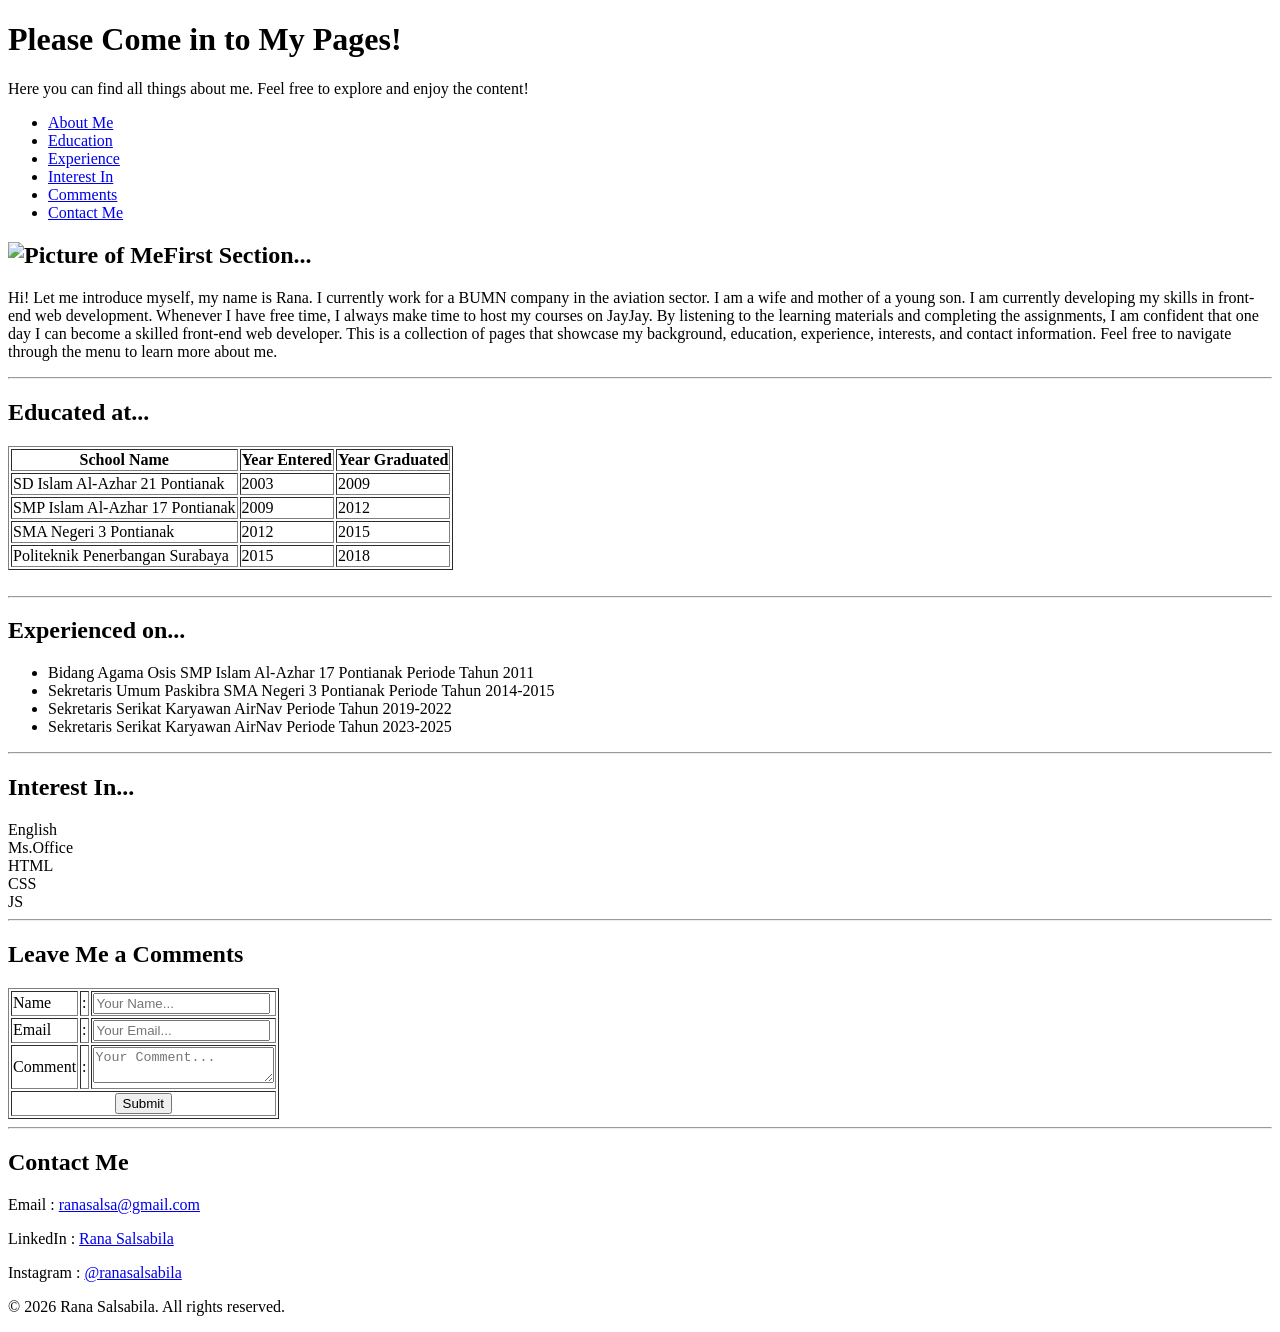
==== index.html @ ed2365dd "tambah html" ====
<!DOCTYPE html>
<html lang="en">
<head>
    <meta charset="UTF-8">
    <meta name="viewport" content="width=device-width, initial-scale=1.0">
    <title>My Pages with Flexbox</title>
    <link rel="stylesheet" href="CSS/styles.css">
</head>
<body>
    <header>
        <h1>Please Come in to My Pages!</h1>
        <p>Here you can find all things about me. Feel free to explore and enjoy the content!</p>
    </header>
    <navbar class="navbar">
        <ul id="nav-menu">
            <li><a href="#About">About Me</a></li>
            <li><a href="#Education">Education</a></li>
            <li><a href="#Experience">Experience</a></li>
            <li><a href="#Interest">Interest In</a></li>
            <li><a href="#Comments">Comments</a></li>
            <li><a href="#Contact">Contact Me</a></li>
        </ul>
    </navbar>
    <main>
        <section id="About">
            <h2><img src="image/rana.jpeg" alt="Picture of Me">First Section...</h2>
            <p class="about">Hi! Let me introduce myself, my name is Rana. I currently work for a BUMN company in the aviation sector. I am a wife and mother of a young son. I am currently developing my skills in front-end web development.
                Whenever I have free time, I always make time to host my courses on JayJay. By listening to the learning materials and completing the assignments, I am confident that one day I can become a skilled front-end web developer.
                This is a collection of pages that showcase my background, education, experience, interests, and contact information. Feel free to navigate through the menu to learn more about me.</p>
        </section>
    <hr>
        <section id="Education" alt="Education">
            <h2>Educated at...</h2>
            <table border="1" class="table-1">
                <th>School Name</th>
                <th>Year Entered</th>
                <th>Year Graduated</th>
                <tr>
                    <td>SD Islam Al-Azhar 21 Pontianak</td>
                    <td>2003</td>
                    <td>2009</td>
                </tr>
                <tr>
                    <td>SMP Islam Al-Azhar 17 Pontianak</td>
                    <td>2009</td>
                    <td>2012</td>
                </tr>
                <tr>
                    <td>SMA Negeri 3 Pontianak</td>
                    <td>2012</td>      
                    <td>2015</td>
                </tr>
                <tr>
                    <td>Politeknik Penerbangan Surabaya</td>
                    <td>2015</td>
                    <td>2018</td>
                </tr>       
            </table>
        </section>
    </br>
    <hr>
        <section id="Experience" alt="Experience">
            <h2>Experienced on...</h2>
            <ul>
                <li>Bidang Agama Osis SMP Islam Al-Azhar 17 Pontianak Periode Tahun 2011</li>
                <li>Sekretaris Umum Paskibra SMA Negeri 3 Pontianak Periode Tahun 2014-2015</li>
                <li>Sekretaris Serikat Karyawan AirNav Periode Tahun 2019-2022</li>
                <li>Sekretaris Serikat Karyawan AirNav Periode Tahun 2023-2025</li>
            </ul>
        </section>
    <hr>
        <section id="Interest" alt="Interest">
            <h2>Interest In...</h2>
            <div class="pie-chart">
                <div class="label l1"><span>English</span></div>
                <div class="label l2"><span>Ms.Office</span></div>
                <div class="label l3"><span>HTML</span></div>
                <div class="label l4"><span>CSS</span></div>
                <div class="label l5"><span>JS</span></div>
            </div>
        </section>
    <hr>
        <section id="Comments" alt="Comments">
            <h2>Leave Me a Comments</h2>
            <div class="message-wrapper">
                <form id="formComment">
                <table border="1" class="table-2">
                    <tbody>
                        <tr>
                            <td>Name</td>
                            <td>:</td>
                            <td><input type="text" id="name" placeholder="Your Name..." required></td>
                        </tr>
                        <tr>
                            <td>Email</td>
                            <td>:</td>
                            <td><input type="email" id="email" placeholder="Your Email..." required></td>
                        </tr>
                        <tr>
                            <td>Comment</td>
                            <td>:</td>
                            <td><textarea id="comment" placeholder="Your Comment..." required></textarea></td>
                        </tr>
                        <tr>
                            <td colspan="3" style="text-align: center;">
                                <button type="submit" id="submit-btn">Submit</button>
                            </td>
                        </tr>
                    </tbody>
                </table>
                </form>
            <div id="outputMessage" class="output-container"></div>
            </div>
        </section>
    <hr>
        <section id="Contact" alt="Contact Me">
            <h2>Contact Me</h2>
                <div>
                    <p>Email : <a href="mailto:ranasalsa@gmail.com">ranasalsa@gmail.com</a></p>
                    <p>LinkedIn : <a href="https://www.linkedin.com/in/ranasalsabila/">Rana Salsabila</a></p>
                </div>
                    <p>Instagram : <a href="https://www.instagram.com/ranasalsabila/">@ranasalsabila</a>
        </section>
    </main>
    <footer class="footer">
        <p>&copy; 2026 Rana Salsabila. All rights reserved.</p>
    </footer>
<script src="JS/script.js"></script>
</body>
</html>
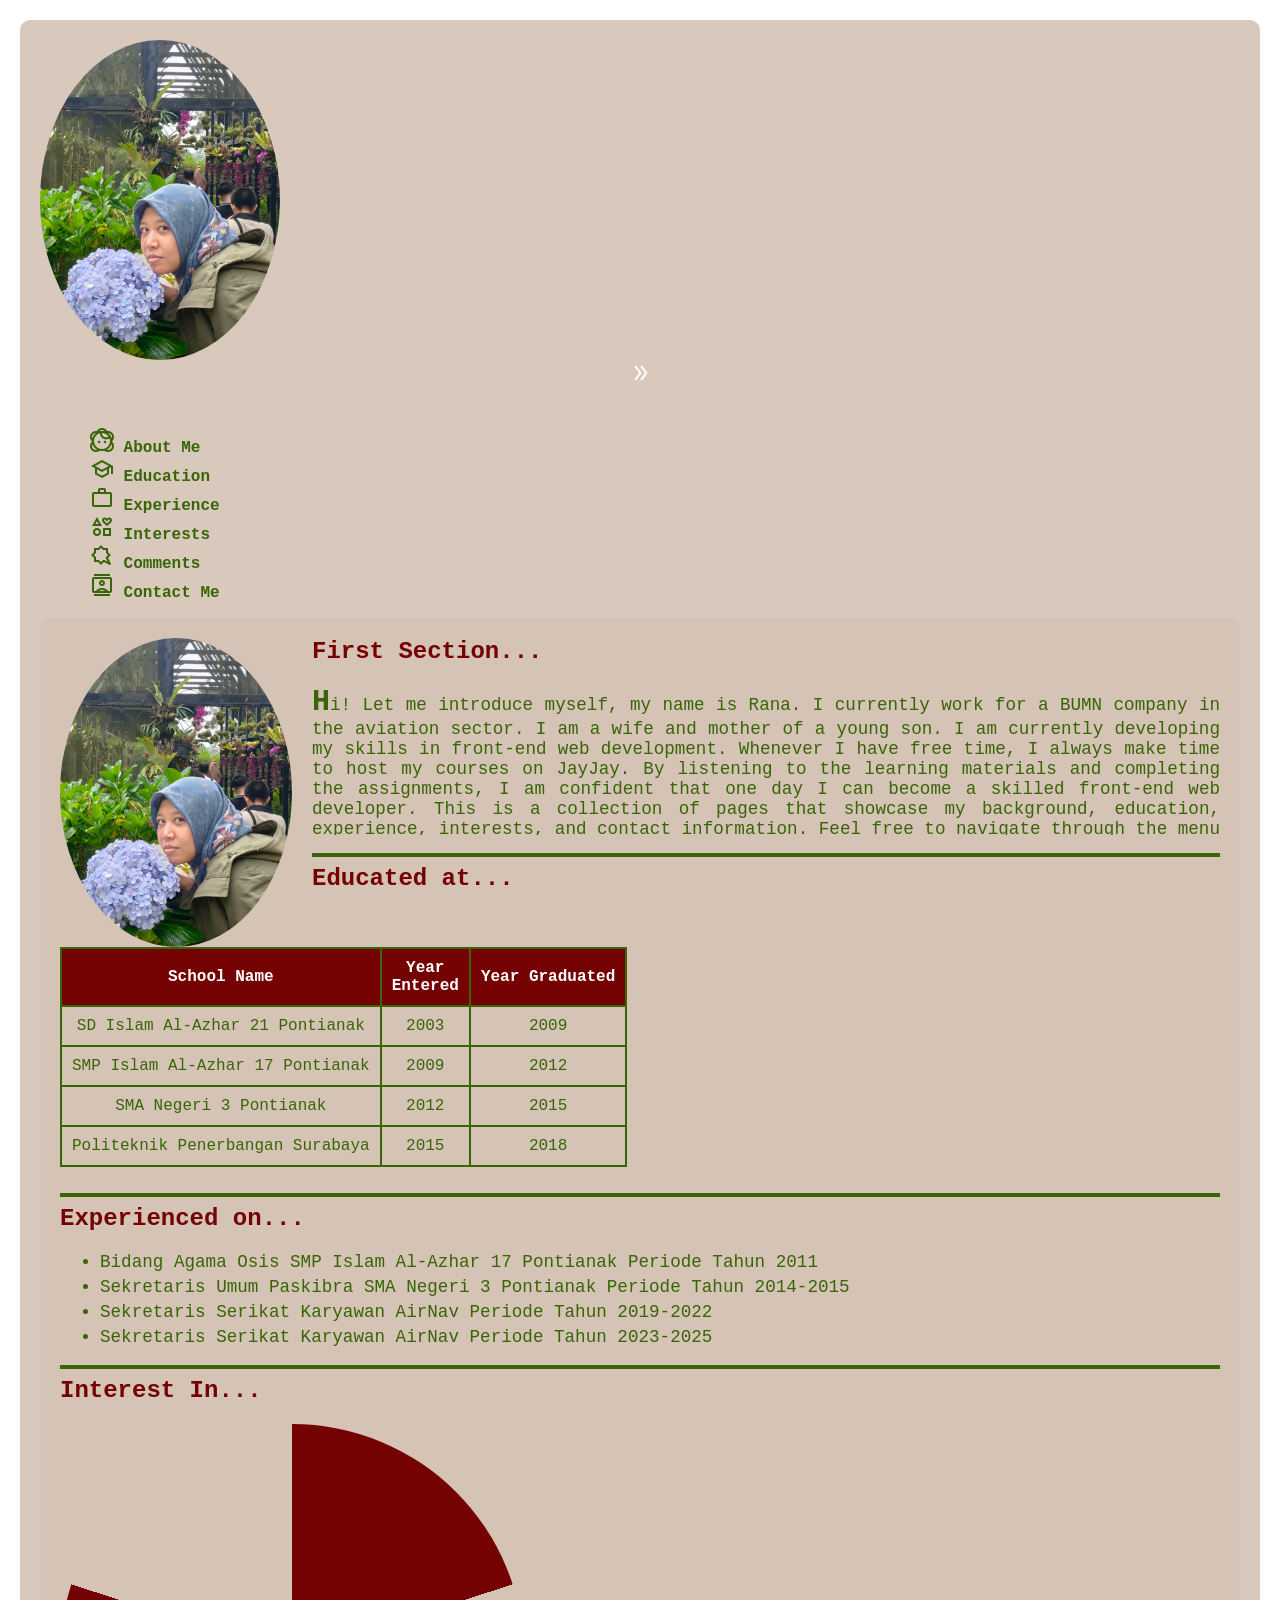
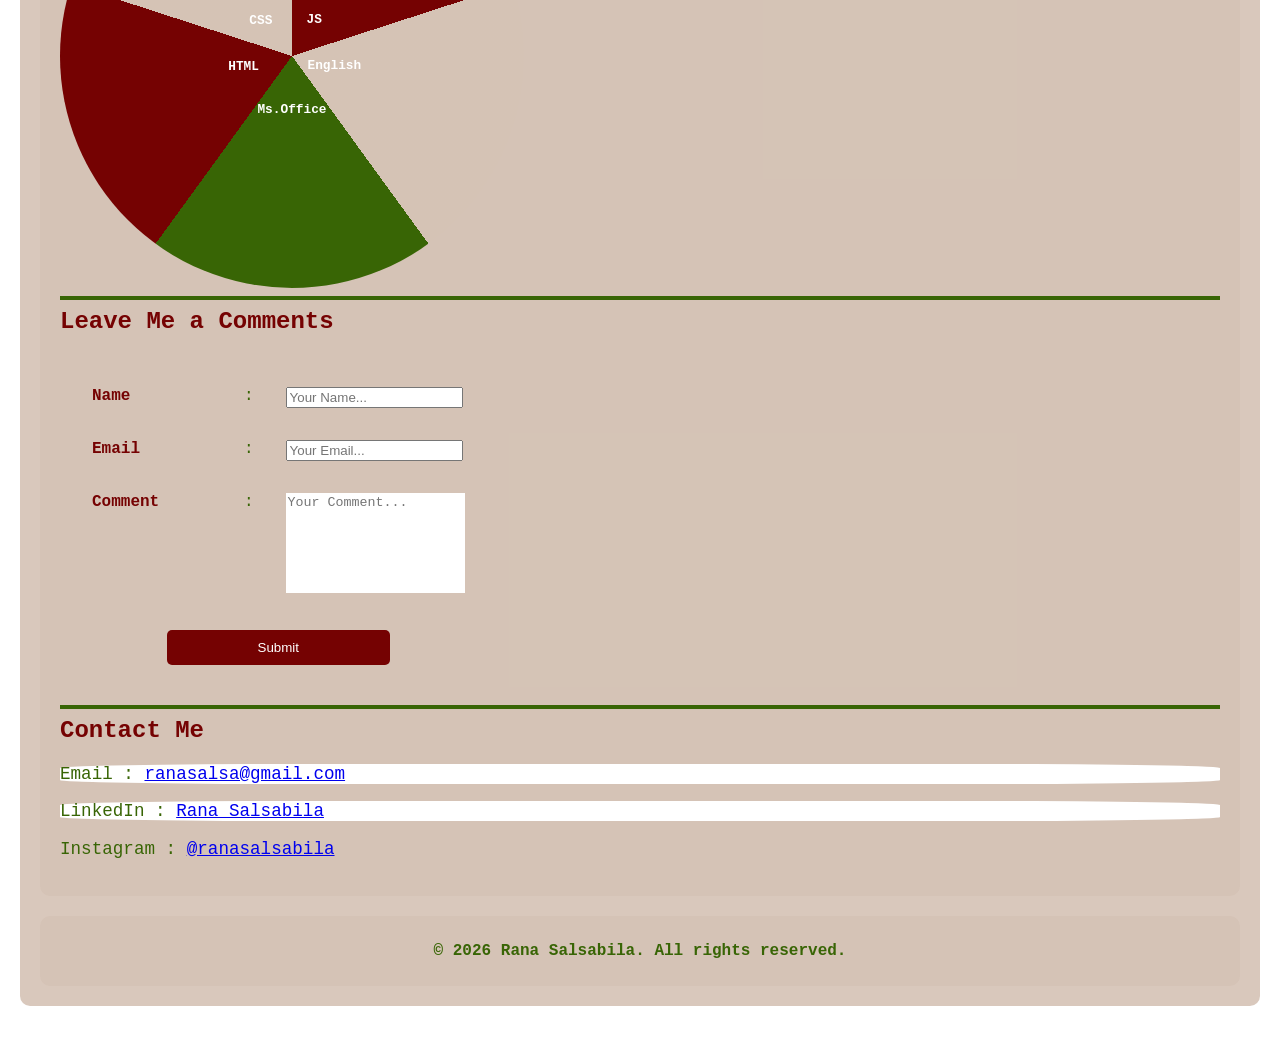
==== commit 66d67cbf: "edit foto dan css" ====
--- a/index.html
+++ b/index.html
@@ -5,20 +5,56 @@
     <meta name="viewport" content="width=device-width, initial-scale=1.0">
     <title>My Pages with Flexbox</title>
     <link rel="stylesheet" href="CSS/styles.css">
+    <link rel="stylesheet" href="https://fonts.googleapis.com/css2?family=Material+Symbols+Outlined:opsz,wght,FILL,GRAD@20..48,100..700,0..1,-50..200" />
 </head>
 <body>
-    <header>
-        <h1>Please Come in to My Pages!</h1>
-        <p>Here you can find all things about me. Feel free to explore and enjoy the content!</p>
-    </header>
-    <navbar class="navbar">
-        <ul id="nav-menu">
-            <li><a href="#About">About Me</a></li>
-            <li><a href="#Education">Education</a></li>
-            <li><a href="#Experience">Experience</a></li>
-            <li><a href="#Interest">Interest In</a></li>
-            <li><a href="#Comments">Comments</a></li>
-            <li><a href="#Contact">Contact Me</a></li>
+    <aside class="sidebar">
+        <header class="sidebar-header">
+            <a href="#" class="header-logo">
+                <img src="image/rana.jpeg" alt="MyPages">
+            </a>
+            <button class="toggler">
+                <span class="material-symbols-outlined">double_arrow</span>
+            </button>
+        </header>
+    <navbar class="sidebar-nav">
+        <ul id="nav-list">
+            <li class="nav-item">
+                <a href="#" class="nav-link">
+                    <span class="material-symbols-outlined">face_2</span>
+                    <span class="nav-label">About Me</span>
+                </a>
+            </li>
+            <li class="nav-item">
+                <a href="#" class="nav-link">
+                    <span class="material-symbols-outlined">school</span>
+                    <span class="nav-label">Education</span>
+                </a>
+            </li>
+            <li class="nav-item">
+                <a href="#" class="nav-link">
+                    <span class="material-symbols-outlined">work</span>
+                    <span class="nav-label">Experience</span>
+                </a>
+            </li>
+            <li class="nav-item">
+                <a href="#" class="nav-link">
+                    <span class="material-symbols-outlined">interests</span>
+                    <span class="nav-label">Interests</span>
+                </a>
+            </li>
+            <li class="nav-item">
+                <a href="#" class="nav-link">
+                    <span class="material-symbols-outlined">comic_bubble</span>
+                    <span class="nav-label">Comments</span>
+                </a>
+            </li>
+            <li class="nav-item">
+                <a href="#" class="nav-link">
+                    <span class="material-symbols-outlined">contacts</span>
+                    <span class="nav-label">Contact Me</span>
+                </a>
+            </li>
         </ul>
     </navbar>
     <main>
--- a/CSS/styles.css
+++ b/CSS/styles.css
@@ -0,0 +1,302 @@
+html {
+    scroll-behavior: smooth;
+}
+:root {
+    --red: #750202;
+    --brown: #d5c3b5e7;
+    --green: #386505;
+}
+* {
+    box-sizing: border-box;
+}
+body {
+    font-family: 'Courier New', Courier, monospace;
+    background-image: url(https://img.freepik.com/free-vector/beige-leafy-watercolor-background-vector_53876-136491.jpg?semt=ais_user_personalization&w=740&q=80);
+    background-size: cover;
+    background-attachment: fixed;
+    background-position: center;
+    margin: 0;
+    padding: 20px;
+}
+@keyframes fadeInUp {
+    from {
+        opacity: 0;
+        transform: translateY(20px);
+    }
+    to {
+        opacity: 1;
+        transform: translateY(0);
+    }
+}
+/*header {
+    text-align: center;
+    padding: 20px;
+    background-color: var(--brown);
+    border-radius: 10px;
+    animation-name: fadeInUp;
+    animation-duration: 2s;
+    animation-timing-function: ease-out;
+    animation-fill-mode: forwards;
+}
+header h1 {
+    color: var(--red);
+    margin: 0;
+}
+header p {
+    color: var(--green);
+    font-size: 1.2em;
+    font-weight: bold;
+}
+.navbar {
+    background-color: var(--brown);
+    padding: 10px 0;
+    border-radius: 100%;
+    margin-bottom: 20px;
+}*/
+.sidebar {
+    background-color: var(--brown);
+    padding: 20px;
+    border-radius: 10px;
+    margin-bottom: 20px;
+}
+.sidebar-header {
+    color: white;
+    text-align: center;
+    margin-bottom: 20px;
+}
+.header-logo {
+    display: flex;
+    align-items: left;
+    justify-content: left;
+}
+.toggler {
+    background: none;
+    border: none;
+    color: white;
+    font-size: 24px;
+    cursor: pointer;
+    margin-left: auto;
+}
+.sidebar-nav {
+    list-style-type: none;
+    padding: 0;
+    display: flex;
+    flex-direction: column;
+    flex-wrap: wrap;
+    justify-content: left;
+    gap: 20px;
+}
+.nav-item {
+    display: block;
+}
+.nav-item a {
+    text-decoration: none;
+    color: var(--green);
+    text-align: center;
+    font-weight: bold;
+    padding: 5px 10px;
+    border-radius: 5px;
+}
+.nav-item a:hover {
+    background-color: var(--red);
+    color: white;
+}
+img {
+    width: 20%;
+    height: auto;
+    border-radius: 50%;
+    margin-right: 20px;
+    float: left;
+}
+main {
+    background-color: var(--brown);
+    padding: 20px;
+    border-radius: 10px;
+}
+main h2 {
+    color: var(--red);
+    margin-top: 0;
+}
+main p {
+    color: var(--green);
+    font-size: 1.1em;
+    font-weight: lighter;
+}
+.about::first-letter {
+    font-size: 30px;
+    font-weight: bold;
+}
+.about {
+    text-align: justify;
+    overflow: scroll;
+    height: 150px;
+    width: auto;
+}
+.table-1 {
+    width: 100%;
+    border-collapse: collapse;
+    margin-top: 10px;
+    position: relative;
+    display: block;
+    overflow-x: auto;
+}
+.table-1 {
+    border: none;
+    border-width: 1px;
+}
+.table-1 th, .table-1 td {
+    border: 2px solid var(--green);
+    padding: 10px;
+    text-align: center;
+}
+.table-1 th {
+    background-color: var(--red);
+    color: white;
+}
+td {
+    color: var(--green);
+}
+main ul {
+    color: var(--green);
+    font-size: 1.1em;
+    margin-top: 10px;
+}
+main ul li {
+    margin-bottom: 5px;
+}
+div>p {
+    background-color: white;
+    color: var(--green);
+    border-radius: 20%;
+}
+@keyframes rotate {
+    from {transform: rotate(0deg);}
+    to {transform: rotate(360deg);}
+}
+.pie-chart {
+    position: relative;
+    height: 20%;
+    width: 40%;
+    border-radius: 50%;
+    aspect-ratio: 1 / 1;
+    animation-name: rotate;
+    animation-duration: 15s;
+    animation-iteration-count: infinite;
+    background-image: conic-gradient(
+        var(--red) 0deg 72deg,
+        var(--brown) 72deg 144deg,
+        var(--green) 144deg 216deg,
+        var(--red) 216deg 288deg,
+        var(--brown) 288deg 360deg
+    );
+}
+.label {
+    position: absolute;
+    top: 50%;
+    left: 50%;
+    color: white;
+    transform-origin: center;
+}
+.label span {
+    display: inline-block;
+    transform: translate(-50%, -50%);
+    font-size: 80%;
+    font-weight: bold;
+}
+.l1 {transform: rotate(10deg) translate(80%) rotate(-10deg);}
+.l2 {transform: rotate(90deg) translate(75%) rotate(-90deg);}
+.l3 {transform: rotate(170deg) translate(160%) rotate(-170deg);}
+.l4 {transform: rotate(230deg) translate(210%) rotate(-230deg);}
+.l5 {transform: rotate(300deg) translate(290%) rotate(-300deg);}
+.message-wrapper {
+    display: flex;
+    gap: 30px;
+    align-items: flex-start;
+    flex-direction: column;
+}
+.table-2, .table-2 td, .table-2 textarea, .table-2 tr {
+    border: none;
+    width: 100%;
+}
+.table-2, .table-2 td {
+    padding: 15px;
+    vertical-align: top;
+}
+.table-2 td:first-child {
+    width: 150px;
+    font-weight: bold;
+    color: var(--red);
+    text-align: left;
+}
+td:nth-child(2) {
+    color: var(--green);
+    text-align: center;
+    width: 20px;
+}
+.table-2 td:last-child {
+    width: auto;
+    text-align: left;
+}
+.table-2 textarea {
+    width: 100%;
+    height: 100px;
+    resize: none;
+}
+#submit-btn {
+    background-color: var(--red);
+    color: white;
+    border: none;
+    width: 60%;
+    padding: 10px 20px;
+    border-radius: 5px;
+    cursor: pointer;
+}
+.output-container {
+    width: 100%;
+    padding: 15px;
+    border: 1px solid white;
+    border-radius: 8px;
+    display: none; 
+    background-color: white;
+}
+#outputMessage {
+    display: none;
+}
+.footer {
+    background-color: var(--brown);
+    color: var(--green);
+    font-weight: bold;
+    text-align: center;
+    padding: 10px;
+    border-radius: 10px;
+    margin-top: 20px;
+}
+
+.col-1 {width: 8.33%;}
+.col-2 {width: 16.66%;}
+.col-3 {width: 25%;}
+.col-4 {width: 33.33%;}
+.col-5 {width: 41.66%;}
+.col-6 {width: 50%;}
+.col-7 {width: 58.33%;}
+.col-8 {width: 66.66%;}
+.col-9 {width: 75%;}
+.col-10 {width: 83.33%;}
+.col-11 {width: 91.66%;}
+.col-12 {width: 100%;}
+@media only screen and (max-width: 768px) {
+    [class*="col-"] {
+        width: 100%;}
+        .table-2, .table-2 td, .table-2 textarea, .table-2 tr {
+            display: block;
+            width: 100%;
+        }
+        .table-2 td:nth-child(2) {
+            display: none;
+        }
+    }
+hr {
+    color: var(--green);
+    border-width: 2px;
+    border-style: solid;
+}
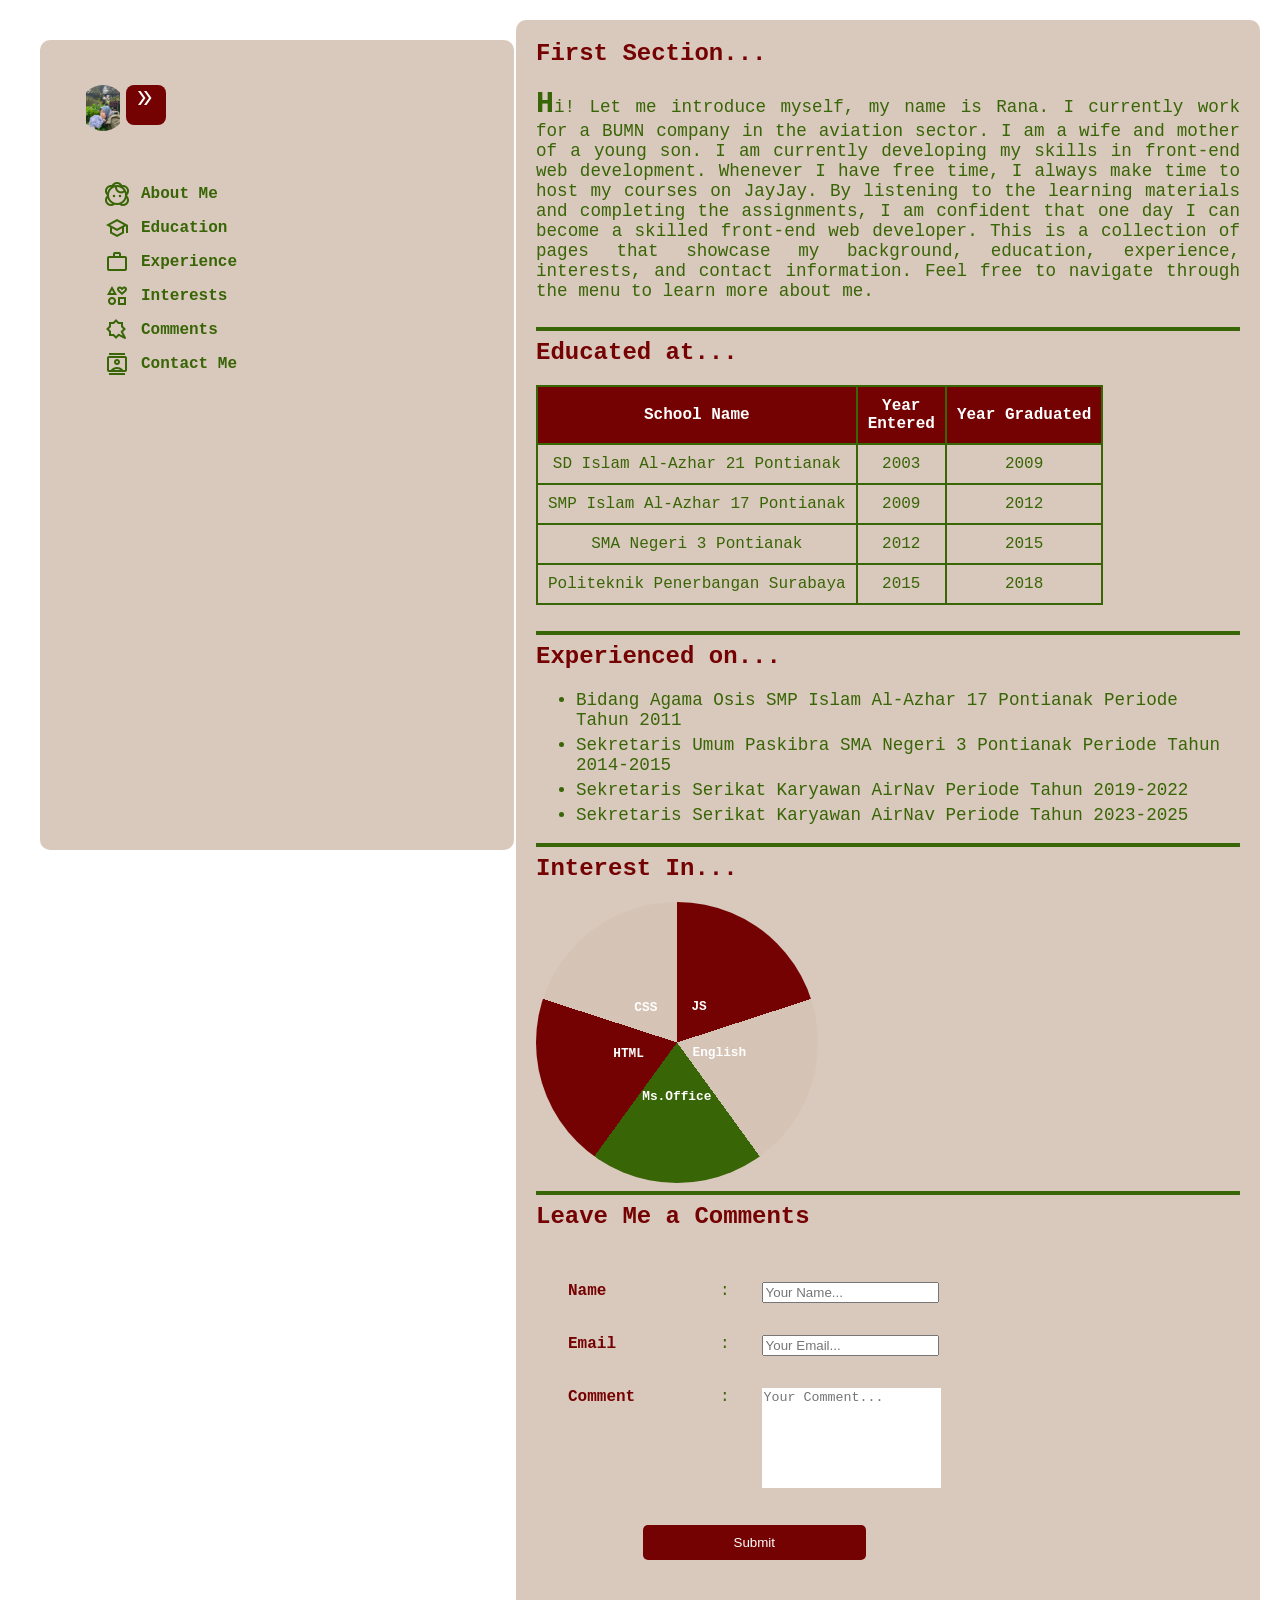
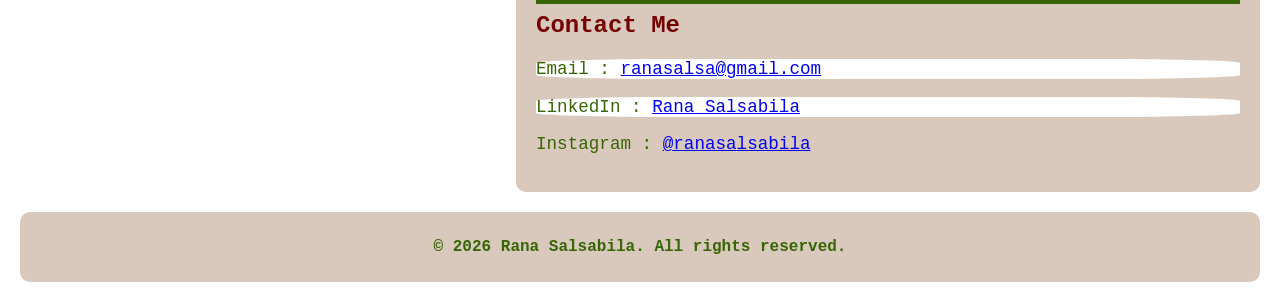
==== commit f6614628: "otak atik sidebar" ====
--- a/index.html
+++ b/index.html
@@ -8,7 +8,8 @@
     <link rel="stylesheet" href="https://fonts.googleapis.com/css2?family=Material+Symbols+Outlined:opsz,wght,FILL,GRAD@20..48,100..700,0..1,-50..200" />
 </head>
 <body>
-    <aside class="sidebar">
+    <div class="container">
+        <aside class="sidebar">
         <header class="sidebar-header">
             <a href="#" class="header-logo">
                 <img src="image/rana.jpeg" alt="MyPages">
@@ -17,55 +18,56 @@
                 <span class="material-symbols-outlined">double_arrow</span>
             </button>
         </header>
-    <navbar class="sidebar-nav">
+    <nav class="sidebar-nav">
         <ul id="nav-list">
             <li class="nav-item">
-                <a href="#" class="nav-link">
+                <a href="#About" class="nav-link">
                     <span class="material-symbols-outlined">face_2</span>
                     <span class="nav-label">About Me</span>
                 </a>
             </li>
             <li class="nav-item">
-                <a href="#" class="nav-link">
+                <a href="#Education" class="nav-link">
                     <span class="material-symbols-outlined">school</span>
                     <span class="nav-label">Education</span>
                 </a>
             </li>
             <li class="nav-item">
-                <a href="#" class="nav-link">
+                <a href="#Experience" class="nav-link">
                     <span class="material-symbols-outlined">work</span>
                     <span class="nav-label">Experience</span>
                 </a>
             </li>
             <li class="nav-item">
-                <a href="#" class="nav-link">
+                <a href="#Interests" class="nav-link">
                     <span class="material-symbols-outlined">interests</span>
                     <span class="nav-label">Interests</span>
                 </a>
             </li>
             <li class="nav-item">
-                <a href="#" class="nav-link">
+                <a href="#Comments" class="nav-link">
                     <span class="material-symbols-outlined">comic_bubble</span>
                     <span class="nav-label">Comments</span>
                 </a>
             </li>
             <li class="nav-item">
-                <a href="#" class="nav-link">
+                <a href="#Contact" class="nav-link">
                     <span class="material-symbols-outlined">contacts</span>
                     <span class="nav-label">Contact Me</span>
                 </a>
             </li>
         </ul>
-    </navbar>
+    </nav>
+    </aside>
     <main>
         <section id="About">
-            <h2><img src="image/rana.jpeg" alt="Picture of Me">First Section...</h2>
+            <h2>First Section...</h2>
             <p class="about">Hi! Let me introduce myself, my name is Rana. I currently work for a BUMN company in the aviation sector. I am a wife and mother of a young son. I am currently developing my skills in front-end web development.
                 Whenever I have free time, I always make time to host my courses on JayJay. By listening to the learning materials and completing the assignments, I am confident that one day I can become a skilled front-end web developer.
                 This is a collection of pages that showcase my background, education, experience, interests, and contact information. Feel free to navigate through the menu to learn more about me.</p>
         </section>
     <hr>
-        <section id="Education" alt="Education">
+        <section id="Education">
             <h2>Educated at...</h2>
             <table border="1" class="table-1">
                 <th>School Name</th>
@@ -95,7 +97,7 @@
         </section>
     </br>
     <hr>
-        <section id="Experience" alt="Experience">
+        <section id="Experience">
             <h2>Experienced on...</h2>
             <ul>
                 <li>Bidang Agama Osis SMP Islam Al-Azhar 17 Pontianak Periode Tahun 2011</li>
@@ -105,7 +107,7 @@
             </ul>
         </section>
     <hr>
-        <section id="Interest" alt="Interest">
+        <section id="Interests">
             <h2>Interest In...</h2>
             <div class="pie-chart">
                 <div class="label l1"><span>English</span></div>
@@ -116,7 +118,7 @@
             </div>
         </section>
     <hr>
-        <section id="Comments" alt="Comments">
+        <section id="Comments">
             <h2>Leave Me a Comments</h2>
             <div class="message-wrapper">
                 <form id="formComment">
@@ -149,7 +151,7 @@
             </div>
         </section>
     <hr>
-        <section id="Contact" alt="Contact Me">
+        <section id="Contact">
             <h2>Contact Me</h2>
                 <div>
                     <p>Email : <a href="mailto:ranasalsa@gmail.com">ranasalsa@gmail.com</a></p>
@@ -161,6 +163,7 @@
     <footer class="footer">
         <p>&copy; 2026 Rana Salsabila. All rights reserved.</p>
     </footer>
-<script src="JS/script.js"></script>
+</div>
+<script src="JS/node.js"></script>
 </body>
 </html>
--- a/CSS/styles.css
+++ b/CSS/styles.css
@@ -28,90 +28,87 @@
         transform: translateY(0);
     }
 }
-/*header {
-    text-align: center;
-    padding: 20px;
+.container {
+    display: flex;
+    flex-direction: column;
+    min-height: 100vh;
+}
+.sidebar {
+    width: 37%;
+    min-width: 200px;
+    height: 90vh;
     background-color: var(--brown);
-    border-radius: 10px;
-    animation-name: fadeInUp;
-    animation-duration: 2s;
-    animation-timing-function: ease-out;
-    animation-fill-mode: forwards;
-}
-header h1 {
-    color: var(--red);
-    margin: 0;
-}
-header p {
-    color: var(--green);
-    font-size: 1.2em;
-    font-weight: bold;
-}
-.navbar {
-    background-color: var(--brown);
-    padding: 10px 0;
-    border-radius: 100%;
-    margin-bottom: 20px;
-}*/
-.sidebar {
-    background-color: var(--brown);
+    position: fixed;
     padding: 20px;
     border-radius: 10px;
-    margin-bottom: 20px;
+    margin: 20px;
+    transition: 0.3s;
+    overflow: hidden;
+    margin: 20px;
+}
+.sidebar.collapsed {
+    width: 30%;
+    min-width: 80px;
+    justify-content: center;
+}
+.sidebar.collapsed .nav-label{
+    display: none;
+    align-content: center;
+}
+.sidebar-header .header-logo img{
+    width: 46px;
+    height: 46px;
+    border-radius: 50%;
+    object-fit: contain;
 }
 .sidebar-header {
-    color: white;
-    text-align: center;
-    margin-bottom: 20px;
+        display: flex;
+        padding: 25px 20px;
 }
 .header-logo {
-    display: flex;
     align-items: left;
     justify-content: left;
 }
 .toggler {
-    background: none;
+    height: 40px;
+    width: 40px;
+    background: var(--red);
     border: none;
     color: white;
-    font-size: 24px;
+    display: flex;
+    flex-shrink: 0;
+    border-radius: 8px;
     cursor: pointer;
-    margin-left: auto;
-}
-.sidebar-nav {
-    list-style-type: none;
+
+}
+.nav-list {
+    list-style: none;
     padding: 0;
-    display: flex;
-    flex-direction: column;
-    flex-wrap: wrap;
-    justify-content: left;
-    gap: 20px;
 }
 .nav-item {
     display: block;
 }
 .nav-item a {
+    display: flex;
+    align-items: center;
+    gap: 12px;
     text-decoration: none;
     color: var(--green);
-    text-align: center;
-    font-weight: bold;
-    padding: 5px 10px;
-    border-radius: 5px;
+    font-weight: bold;
+    padding: 5px 5px;
+    border-radius: 100px;
 }
 .nav-item a:hover {
     background-color: var(--red);
     color: white;
-}
-img {
-    width: 20%;
-    height: auto;
-    border-radius: 50%;
-    margin-right: 20px;
-    float: left;
 }
 main {
     background-color: var(--brown);
     padding: 20px;
     border-radius: 10px;
+    margin-left: 40%;
+    flex: 1;
+    transition: margin-left 0.3s ease;
 }
 main h2 {
     color: var(--red);
@@ -122,15 +119,18 @@
     font-size: 1.1em;
     font-weight: lighter;
 }
+.body.collapsed main{
+    margin-left: 12%;
+}
 .about::first-letter {
     font-size: 30px;
     font-weight: bold;
 }
-.about {
+#About {
+    height: 5%;
+    width: 100%;
     text-align: justify;
-    overflow: scroll;
-    height: 150px;
-    width: auto;
+    overflow-y:scroll;
 }
 .table-1 {
     width: 100%;
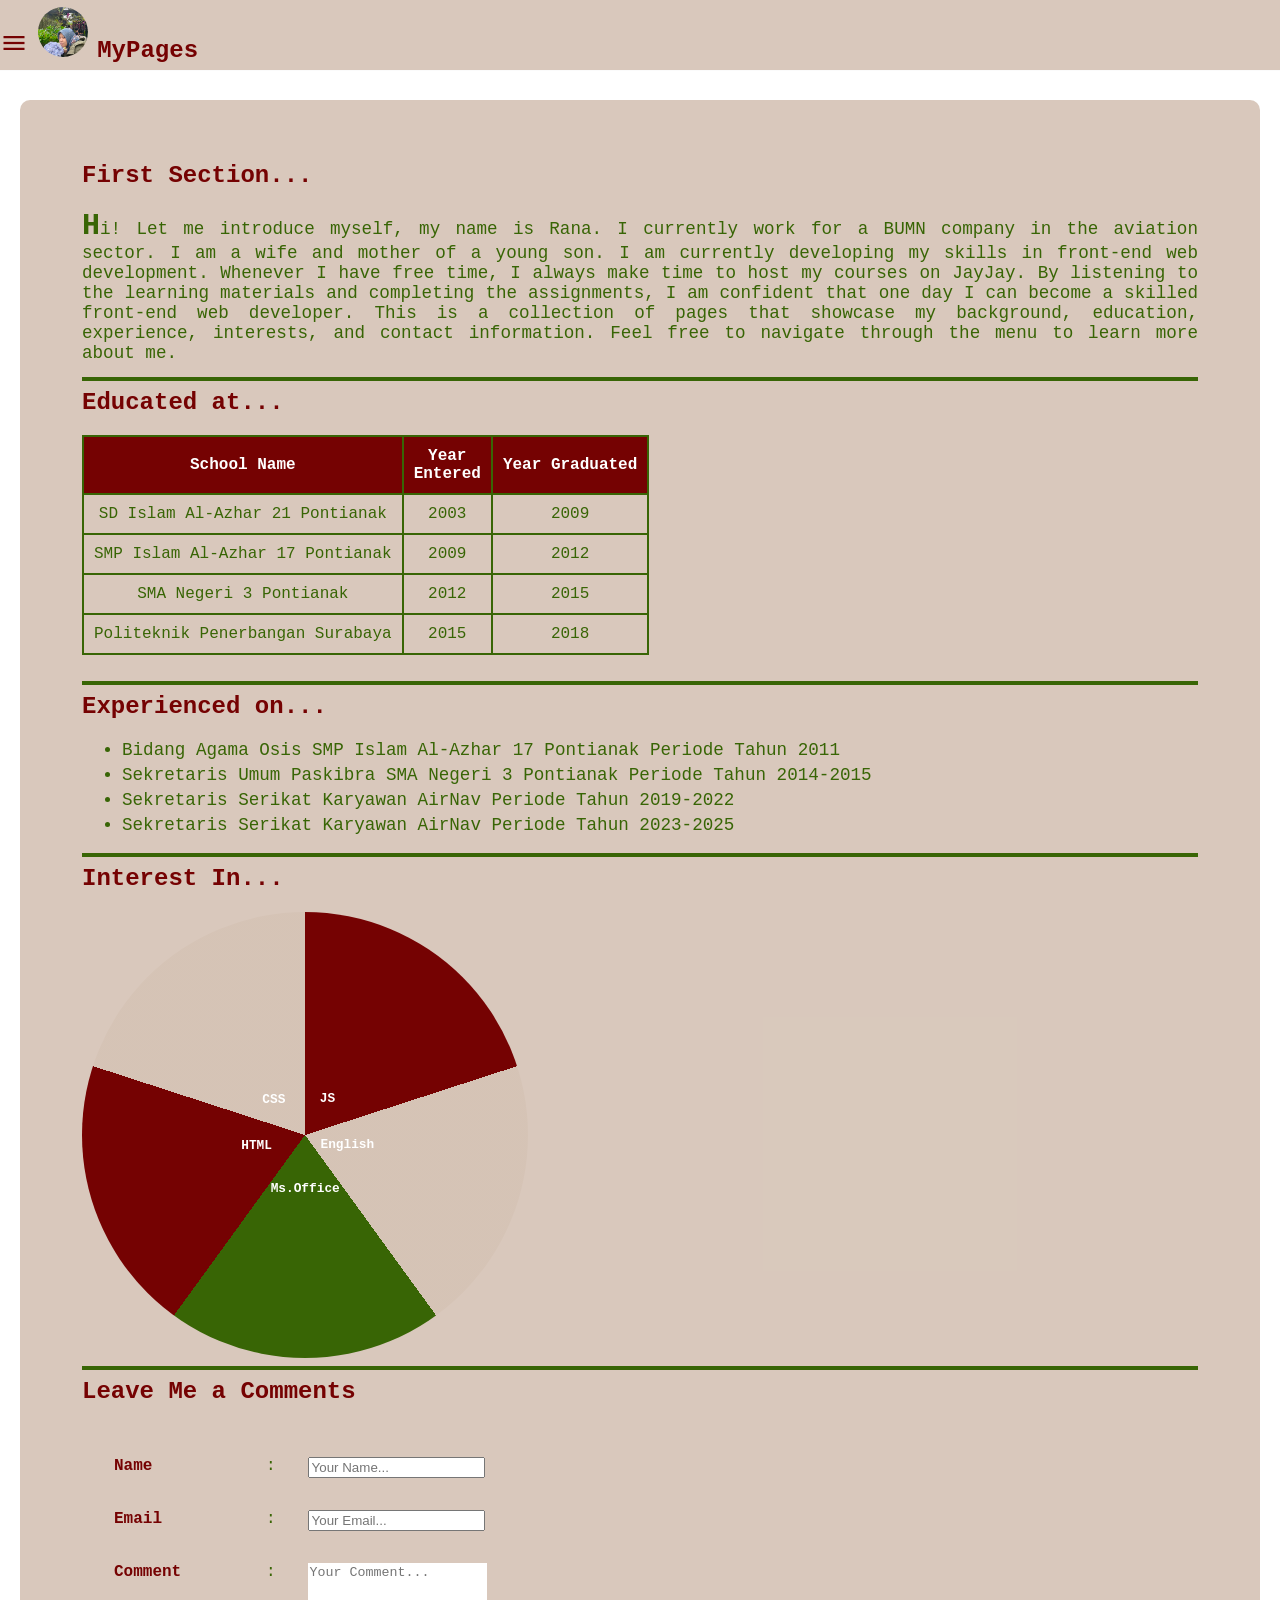
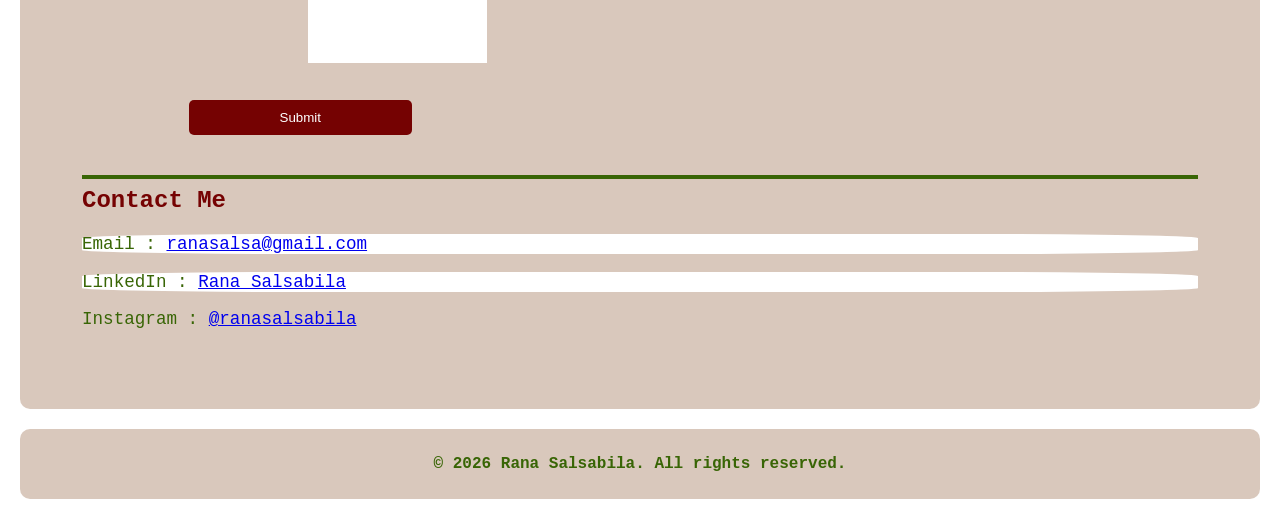
==== commit dc7de116: "atur ulang" ====
--- a/index.html
+++ b/index.html
@@ -8,57 +8,62 @@
     <link rel="stylesheet" href="https://fonts.googleapis.com/css2?family=Material+Symbols+Outlined:opsz,wght,FILL,GRAD@20..48,100..700,0..1,-50..200" />
 </head>
 <body>
-    <div class="container">
-        <aside class="sidebar">
-        <header class="sidebar-header">
-            <a href="#" class="header-logo">
-                <img src="image/rana.jpeg" alt="MyPages">
-            </a>
-            <button class="toggler">
-                <span class="material-symbols-outlined">double_arrow</span>
-            </button>
-        </header>
-    <nav class="sidebar-nav">
-        <ul id="nav-list">
-            <li class="nav-item">
-                <a href="#About" class="nav-link">
-                    <span class="material-symbols-outlined">face_2</span>
-                    <span class="nav-label">About Me</span>
-                </a>
-            </li>
-            <li class="nav-item">
-                <a href="#Education" class="nav-link">
-                    <span class="material-symbols-outlined">school</span>
-                    <span class="nav-label">Education</span>
-                </a>
-            </li>
-            <li class="nav-item">
-                <a href="#Experience" class="nav-link">
-                    <span class="material-symbols-outlined">work</span>
-                    <span class="nav-label">Experience</span>
-                </a>
-            </li>
-            <li class="nav-item">
-                <a href="#Interests" class="nav-link">
-                    <span class="material-symbols-outlined">interests</span>
-                    <span class="nav-label">Interests</span>
-                </a>
-            </li>
-            <li class="nav-item">
-                <a href="#Comments" class="nav-link">
-                    <span class="material-symbols-outlined">comic_bubble</span>
-                    <span class="nav-label">Comments</span>
-                </a>
-            </li>
-            <li class="nav-item">
-                <a href="#Contact" class="nav-link">
-                    <span class="material-symbols-outlined">contacts</span>
-                    <span class="nav-label">Contact Me</span>
-                </a>
-            </li>
-        </ul>
+    <nav id="sidebar">
+        <div class="logo">
+            <span class="material-symbols-outlined">menu</span>
+            <img src="image/rana.jpeg"class="logo-image">
+            <span class="logo-text">MyPages</span>
+        </div>
+        <div class="sidebar">
+            <div class="logo">
+                <span class="material-symbols-outlined">menu</span>
+                <img src="image/rana.jpeg"class="logo-image">
+                <span class="logo-text">MyPages</span>
+            </div>
+            <div class="sidebar-content">
+                <ul class="list">
+                    <li class="list">
+                        <a href="#About" class="nav-link">
+                            <span class="material-symbols-outlined">face_2</span>
+                            <span class="link-text">About</span>
+                        </a>
+                    </li>
+                    <li class="list">
+                        <a href="#Education" class="nav-link">
+                            <span class="material-symbols-outlined">school</span>
+                            <span class="link-text">Education</span>
+                        </a>
+                    </li>
+                    <li class="list">
+                        <a href="#Experience" class="nav-link">
+                            <span class="material-symbols-outlined">work</span>
+                            <span class="link-text">Experience</span>
+                        </a>
+                    </li>
+                    <li class="list">   
+                        <a href="#Interests" class="nav-link">
+                            <span class="material-symbols-outlined">favorite</span>
+                            <span class="link-text">Interests</span>
+                        </a>
+                    </li>
+                    <li class="list">
+                        <a href="#Comments" class="nav-link">
+                            <span class="material-symbols-outlined">comment</span>
+                            <span class="link-text">Comments</span>
+                        </a>
+                    </li>
+                    <li class="list">
+                        <a href="#Contact" class="nav-link">
+                            <span class="material-symbols-outlined">contact_mail</span>
+                            <span class="link-text">Contact</span>
+                        </a>
+                    </li>   
+                </ul>
+            </div>
+        </div>  
     </nav>
-    </aside>
+    <section class="overlay">
+    </section>
     <main>
         <section id="About">
             <h2>First Section...</h2>
--- a/CSS/styles.css
+++ b/CSS/styles.css
@@ -28,87 +28,95 @@
         transform: translateY(0);
     }
 }
-.container {
-    display: flex;
+nav {
+    position: fixed;
+    top: 0;
+    left: 0;
+    z-index: 999;
+    width: 100%;
+    height: 70px;
+    display: flex;
+    align-items: center;
+    background-color: var(--brown);
+    box-shadow: 0 0 1px rgba(0, 0, 0, 0.1);
+}
+nav.logo {
+    display: flex;
+    align-items: center;
+    gap: 10px;
+}
+nav .logo .material-symbols-outlined {
+    font-size: 28px;
+    color: var(--red);
+    cursor: pointer;
+}
+.logo .logo-image {
+    width: 50px;
+    height: 50px;
+    border-radius: 50%;
+    object-fit: cover;
+    }
+.logo .logo-text {
+    font-size: 24px;
+    font-weight: bold;
+    color: var(--red);
+}
+nav .sidebar {
+    position: fixed;
+    top: 0;
+    left: -100%;
+    width: 260px;
+    height: 100%;
+    background-color: var(--brown);
+    box-shadow: 0 5px 1px rgba(0, 0, 0, 0.1);
+    transition: all 0.5s ease;
+    padding: 20px 0;
+}
+nav.open .sidebar {
+    left: 0;
+}
+.sidebar .sidebar-content {
+    padding: 30px 16px;
+    display: flex;
+    height: 100%;
     flex-direction: column;
-    min-height: 100vh;
-}
-.sidebar {
-    width: 37%;
-    min-width: 200px;
-    height: 90vh;
-    background-color: var(--brown);
-    position: fixed;
-    padding: 20px;
-    border-radius: 10px;
-    margin: 20px;
-    transition: 0.3s;
-    overflow: hidden;
-    margin: 20px;
-}
-.sidebar.collapsed {
-    width: 30%;
-    min-width: 80px;
-    justify-content: center;
-}
-.sidebar.collapsed .nav-label{
-    display: none;
-    align-content: center;
-}
-.sidebar-header .header-logo img{
-    width: 46px;
-    height: 46px;
-    border-radius: 50%;
-    object-fit: contain;
-}
-.sidebar-header {
-        display: flex;
-        padding: 25px 20px;
-}
-.header-logo {
-    align-items: left;
-    justify-content: left;
-}
-.toggler {
-    height: 40px;
-    width: 40px;
-    background: var(--red);
-    border: none;
-    color: white;
-    display: flex;
-    flex-shrink: 0;
+    justify-content: space-between;
+}
+.sidebar-content .list {
+    list-style: none; 
+}
+.list .nav-link {
+    display: flex;
+    align-items: center;
+    padding: 14px 12px;
     border-radius: 8px;
-    cursor: pointer;
-
-}
-.nav-list {
-    list-style: none;
-    padding: 0;
-}
-.nav-item {
-    display: block;
-}
-.nav-item a {
-    display: flex;
-    align-items: center;
-    gap: 12px;
     text-decoration: none;
-    color: var(--green);
-    font-weight: bold;
-    padding: 5px 5px;
-    border-radius: 100px;
-}
-.nav-item a:hover {
+}
+.nav-link .material-symbols-outlined {
+    margin-right: 14px;
+    font-size: 20px;
+    color: var(--red);
+}
+.nav-link .link-text {
+    font-size: 16px;
+    color: var(--red);
+    font-weight: bold;
+}
+.nav-link:hover {
     background-color: var(--red);
+}
+.nav-link:hover .material-symbols-outlined {
+    color: white;
+}
+.nav-link:hover .link-text {
     color: white;
 }
 main {
     background-color: var(--brown);
-    padding: 20px;
+    padding: 5%;
     border-radius: 10px;
-    margin-left: 40%;
+    margin: 80px auto 0 auto;
     flex: 1;
-    transition: margin-left 0.3s ease;
 }
 main h2 {
     color: var(--red);
@@ -126,11 +134,11 @@
     font-size: 30px;
     font-weight: bold;
 }
-#About {
-    height: 5%;
-    width: 100%;
+.about {
     text-align: justify;
-    overflow-y:scroll;
+    overflow: scroll;
+    height: 150px;
+    width: auto;
 }
 .table-1 {
     width: 100%;
